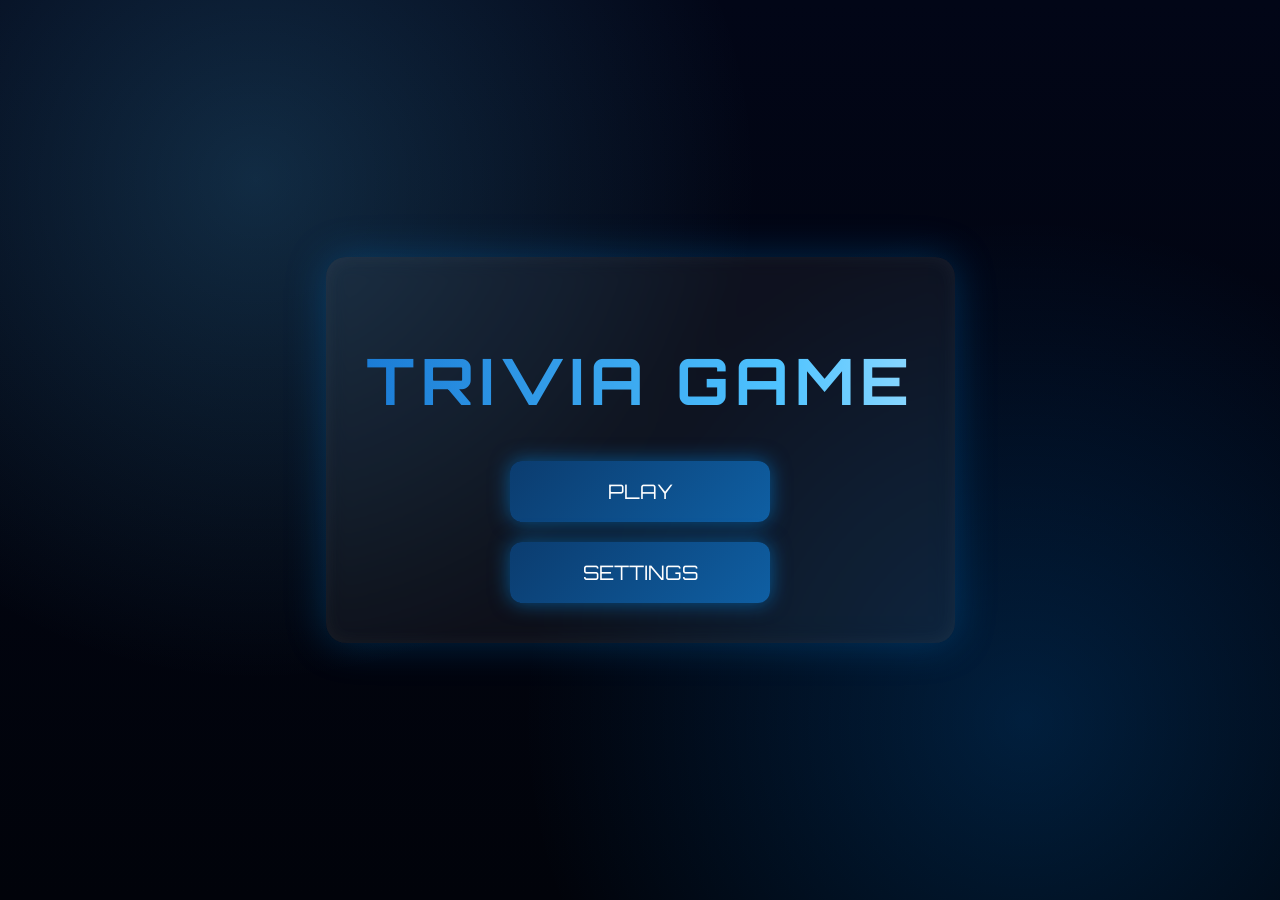
==== index.html @ 03fa2467 "Update and rename Menu.html to index.html" ====
<!DOCTYPE html>
<html lang="en">
<head>
  <meta charset="UTF-8">
  <title>Trivia Game</title>

  <link rel="stylesheet" href="style.css">

  <link href="https://fonts.googleapis.com/css2?family=Orbitron:wght@400;600;800&display=swap" rel="stylesheet">
</head>

<body>

  <div class="menu-container">

    <h1 class="game-title">TRIVIA GAME</h1>

    <div class="menu-buttons">
      <button id="playBtn">PLAY</button>
      <button id="settingsBtn">SETTINGS</button>
    </div>

  </div>

  <script src="Main.js"></script>

</body>
</html>
---- style.css ----
* {
  box-sizing: border-box;
  font-family: "Orbitron", sans-serif;
}

body {
  margin: 0;
  height: 100vh;

  background:
    radial-gradient(circle at 20% 20%, rgba(79,195,255,0.2), transparent 40%),
    radial-gradient(circle at 80% 80%, rgba(0,140,255,0.2), transparent 40%),
    linear-gradient(180deg, #020617, #01030a);

  display: flex;
  justify-content: center;
  align-items: center;
  color: white;
}

.menu-container {
  text-align: center;
  padding: 40px;

  backdrop-filter: blur(10px);
  background: rgba(255,255,255,0.05);

  border-radius: 20px;

  box-shadow:
    0 0 40px rgba(0,150,255,0.25),
    inset 0 0 20px rgba(255,255,255,0.05);
}

.game-title {
  font-size: 64px;
  margin-bottom: 40px;
  letter-spacing: 6px;

  background: linear-gradient(90deg,#1b7cd6,#4fc3ff,#ffffff,#4fc3ff,#1b7cd6);
  background-size: 300%;

  -webkit-background-clip: text;
  -webkit-text-fill-color: transparent;

  animation: titleMove 4s linear infinite;
}

.menu-buttons {
  display: flex;
  flex-direction: column;
  gap: 20px;
  align-items: center;
}

button {
  width: 260px;
  padding: 18px;

  font-size: 20px;

  border: none;
  border-radius: 12px;

  cursor: pointer;
  color: white;

  background: linear-gradient(135deg,#0b3c6f,#0f5fa3);

  box-shadow: 0 0 20px rgba(0,153,255,0.5);

  transition: all .25s ease;
}

button:hover {
  transform: translateY(-3px) scale(1.05);

  background: linear-gradient(135deg,#2a7ad8,#4fc3ff);

  box-shadow: 0 0 25px rgba(79,195,255,0.9);
}

.category-buttons {
  display: grid;
  grid-template-columns: 1fr 1fr;
  gap: 20px;
  justify-items: center;
}

.category-btn {
  width: 300px;
}

.back-btn {
  background: linear-gradient(135deg,#7a1f1f,#b92e2e);
}

.settings-box {
  width: 500px;

  padding: 30px;

  border-radius: 20px;

  background: rgba(255,255,255,0.05);

  box-shadow: 0 0 30px rgba(0,153,255,0.2);
}

.setting-row {
  display: flex;
  justify-content: space-between;
  align-items: center;

  margin: 20px 0;

  font-size: 20px;
}

.small-btn {
  padding: 10px 25px;
  width: auto;
}

.switch {
  position: relative;
  display: inline-block;

  width: 60px;
  height: 30px;
}

.switch input {
  opacity: 0;
}

.slider {
  position: absolute;
  cursor: pointer;

  background: #555;
  border-radius: 30px;

  top: 0;
  left: 0;
  right: 0;
  bottom: 0;
}

.slider:before {
  position: absolute;
  content: "";

  height: 22px;
  width: 22px;

  left: 4px;
  bottom: 4px;

  background: white;
  border-radius: 50%;

  transition: 0.3s;
}

input:checked + .slider {
  background: #2196F3;
}

input:checked + .slider:before {
  transform: translateX(30px);
}

.question-box {
  width: 600px;

  background: linear-gradient(135deg,#4fc3ff,#1b7cd6);

  padding: 25px;

  border-radius: 15px;

  margin: 0 auto 30px auto;

  font-size: 22px;

  box-shadow: 0 0 25px rgba(79,195,255,0.8);
}

.score-box {
  position: absolute;

  top: 20px;
  right: 30px;

  padding: 10px 20px;

  border-radius: 12px;

  background: linear-gradient(135deg,#0b3c6f,#0f5fa3);

  box-shadow: 0 0 15px rgba(0,153,255,0.7);
}

.top-icons {
  position: absolute;

  top: 20px;
  left: 30px;

  display: flex;
  gap: 15px;
}

.top-icons i {
  font-size: 26px;

  color: #4fc3ff;

  cursor: pointer;

  transition: 0.3s;
}

.top-icons i:hover {
  transform: scale(1.2);

  color: white;

  text-shadow: 0 0 20px rgba(79,195,255,1);
}

.correct {
  background: linear-gradient(135deg,#1b8f3a,#2aff7b) !important;
}

.wrong {
  background: linear-gradient(135deg,#8b0000,#ff0000) !important;
}

.overlay {
  position: fixed;

  inset: 0;

  background: rgba(0,0,0,0.7);

  display: flex;

  justify-content: center;

  align-items: center;
}

.overlay.hidden {
  display: none;
}

.overlay-box {
  background: linear-gradient(135deg,#0b3c6f,#0f5fa3);

  padding: 40px;

  border-radius: 20px;

  box-shadow: 0 0 30px rgba(79,195,255,0.8);
}

.overlay-buttons {
  display: flex;

  gap: 20px;

  justify-content: center;
}

.shield-ui {
  position: absolute;

  top: 70px;
  left: 30px;

  padding: 10px 20px;

  border-radius: 12px;

  background: linear-gradient(135deg,#1b8f3a,#2aff7b);

  box-shadow: 0 0 15px lime;

  font-weight: bold;
}

.shield-ui.hidden {
  display: none;
}

@keyframes titleMove {
  0% {
    background-position: 0%;
  }

  100% {
    background-position: 300%;
  }
}

@media (max-width:700px) {

  .category-buttons {
    grid-template-columns: 1fr;
  }

  .question-box {
    width: 90%;
  }

  .settings-box {
    width: 90%;
  }

}
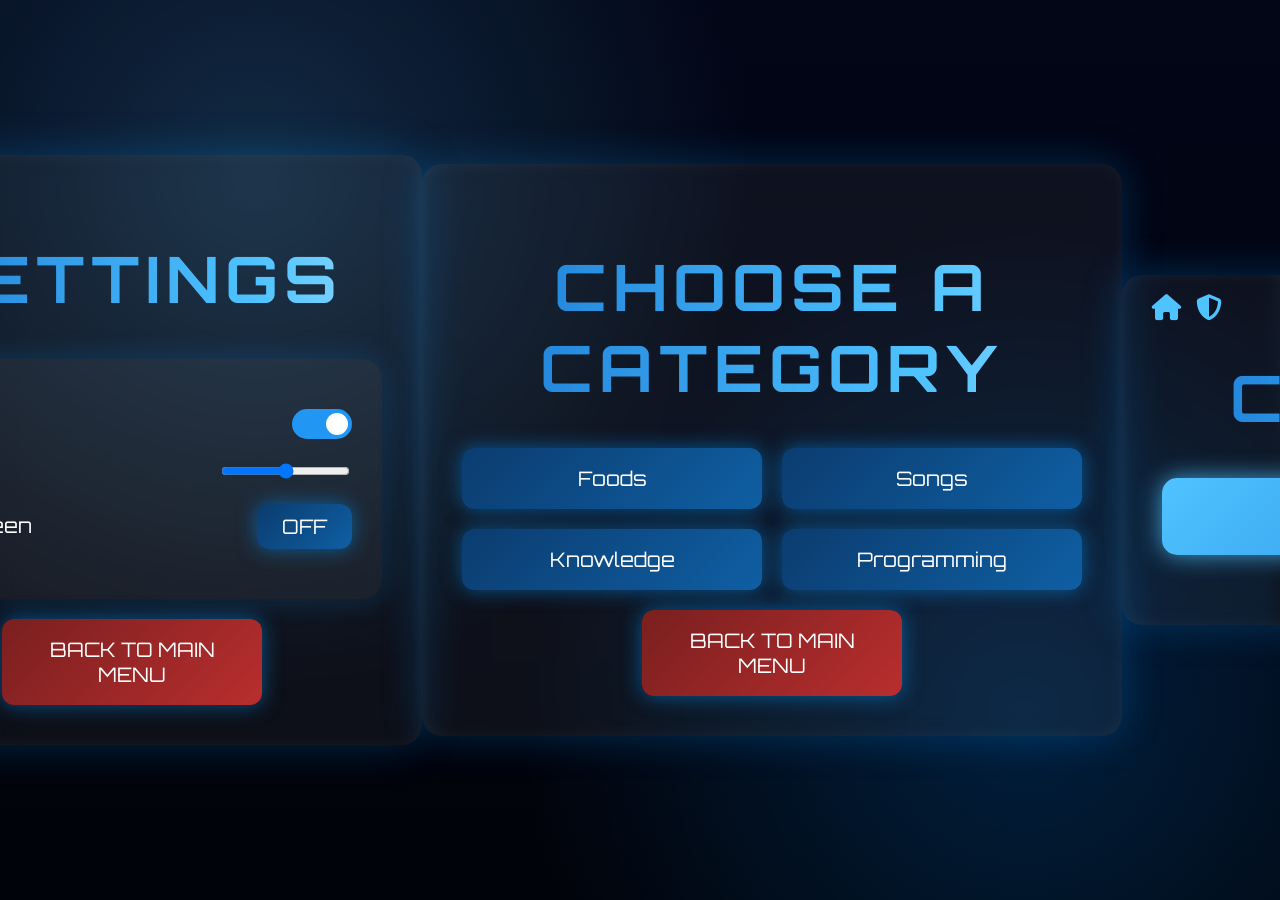
==== commit 7046e84b: "Update index.html" ====
--- a/index.html
+++ b/index.html
@@ -1,28 +1,142 @@
 <!DOCTYPE html>
 <html lang="en">
 <head>
+
   <meta charset="UTF-8">
   <title>Trivia Game</title>
 
   <link rel="stylesheet" href="style.css">
+  <link rel="stylesheet" href="https://cdnjs.cloudflare.com/ajax/libs/font-awesome/6.5.0/css/all.min.css">
+  <link href="https://fonts.googleapis.com/css2?family=Orbitron:wght@400;600;800&display=swap" rel="stylesheet">
 
-  <link href="https://fonts.googleapis.com/css2?family=Orbitron:wght@400;600;800&display=swap" rel="stylesheet">
 </head>
 
 <body>
 
-  <div class="menu-container">
+  <div class="menu-container screen active" id="menuScreen">
 
-    <h1 class="game-title">TRIVIA GAME</h1>
+  <h1 class="game-title">TRIVIA GAME</h1>
 
-    <div class="menu-buttons">
-      <button id="playBtn">PLAY</button>
-      <button id="settingsBtn">SETTINGS</button>
+  <div class="menu-buttons">
+    <button id="playBtn">PLAY</button>
+    <button id="settingsBtn">SETTINGS</button>
+  </div>
+
+</div>
+
+<div class="menu-container screen" id="settingsScreen">
+
+  <h1 class="game-title">SETTINGS</h1>
+
+  <div class="settings-box">
+
+    <div class="setting-row">
+      <span>Music</span>
+
+      <label class="switch">
+        <input type="checkbox" id="musicToggle" checked>
+        <span class="slider"></span>
+      </label>
+    </div>
+
+    <div class="setting-row">
+      <span>Volume</span>
+      <input type="range" id="volumeSlider" min="0" max="100" value="50">
+    </div>
+
+    <div class="setting-row">
+      <span>Fullscreen</span>
+      <button id="fullscreenBtn" class="small-btn">OFF</button>
     </div>
 
   </div>
 
-  <script src="Main.js"></script>
+  <br>
+
+  <button class="back-btn" id="backSettings">
+    BACK TO MAIN MENU
+  </button>
+
+</div>
+
+<div class="menu-container screen" id="categoryScreen">
+
+  <h1 class="game-title">CHOOSE A CATEGORY</h1>
+
+  <div class="category-buttons">
+
+    <button class="category-btn" data-category="foods">
+      Foods
+    </button>
+
+    <button class="category-btn" data-category="songs">
+      Songs
+    </button>
+
+    <button class="category-btn" data-category="knowledge">
+      Knowledge
+    </button>
+
+    <button class="category-btn" data-category="programming">
+      Programming
+    </button>
+
+  </div>
+
+  <br>
+
+  <button class="back-btn" id="backCategory">
+    BACK TO MAIN MENU
+  </button>
+
+</div>
+
+<div class="menu-container screen" id="gameScreen">
+
+  <div id="scoreText" class="score-box">
+    Score: 0
+  </div>
+
+  <div class="top-icons">
+    <i id="homeBtn" class="fa-solid fa-house"></i>
+    <i id="shieldIcon" class="fa-solid fa-shield-halved"></i>
+  </div>
+
+  <div id="resultOverlay" class="overlay hidden">
+
+    <div class="overlay-box">
+
+      <h2 id="overlayText">
+        YOUR ANSWER WAS INCORRECT
+      </h2>
+
+      <div class="overlay-buttons">
+        <button id="menuBtn">MAIN MENU</button>
+        <button id="tryBtn">TRY AGAIN</button>
+      </div>
+
+    </div>
+
+  </div>
+
+  <div id="shieldUI" class="shield-ui hidden">
+    🛡 SHIELD ACTIVE
+  </div>
+
+  <h1 class="game-title" id="categoryTitle">
+    CATEGORY
+  </h1>
+
+  <div class="question-box" id="questionBox">
+    Questions
+  </div>
+
+  <div class="category-buttons" id="answerButtons"></div>
+
+</div>
+
+
+<script src="Main.js"></script>
 
 </body>
 </html>
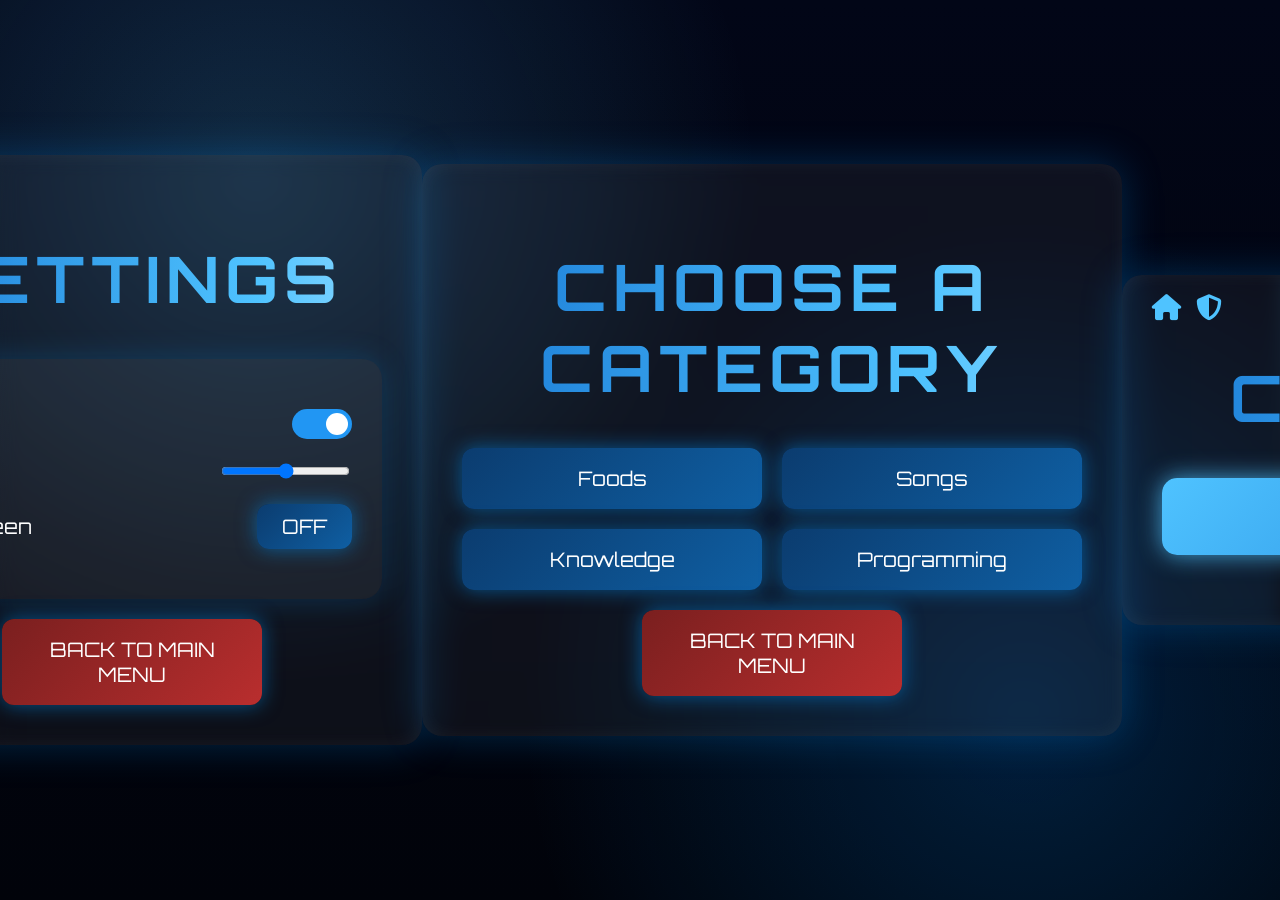
==== commit 73e3657e: "Update index.html" ====
--- a/index.html
+++ b/index.html
@@ -120,7 +120,7 @@
   </div>
 
   <div id="shieldUI" class="shield-ui hidden">
-    🛡 SHIELD ACTIVE
+    SHIELD ACTIVE
   </div>
 
   <h1 class="game-title" id="categoryTitle">
@@ -140,3 +140,4 @@
 
 </body>
 </html>
+
